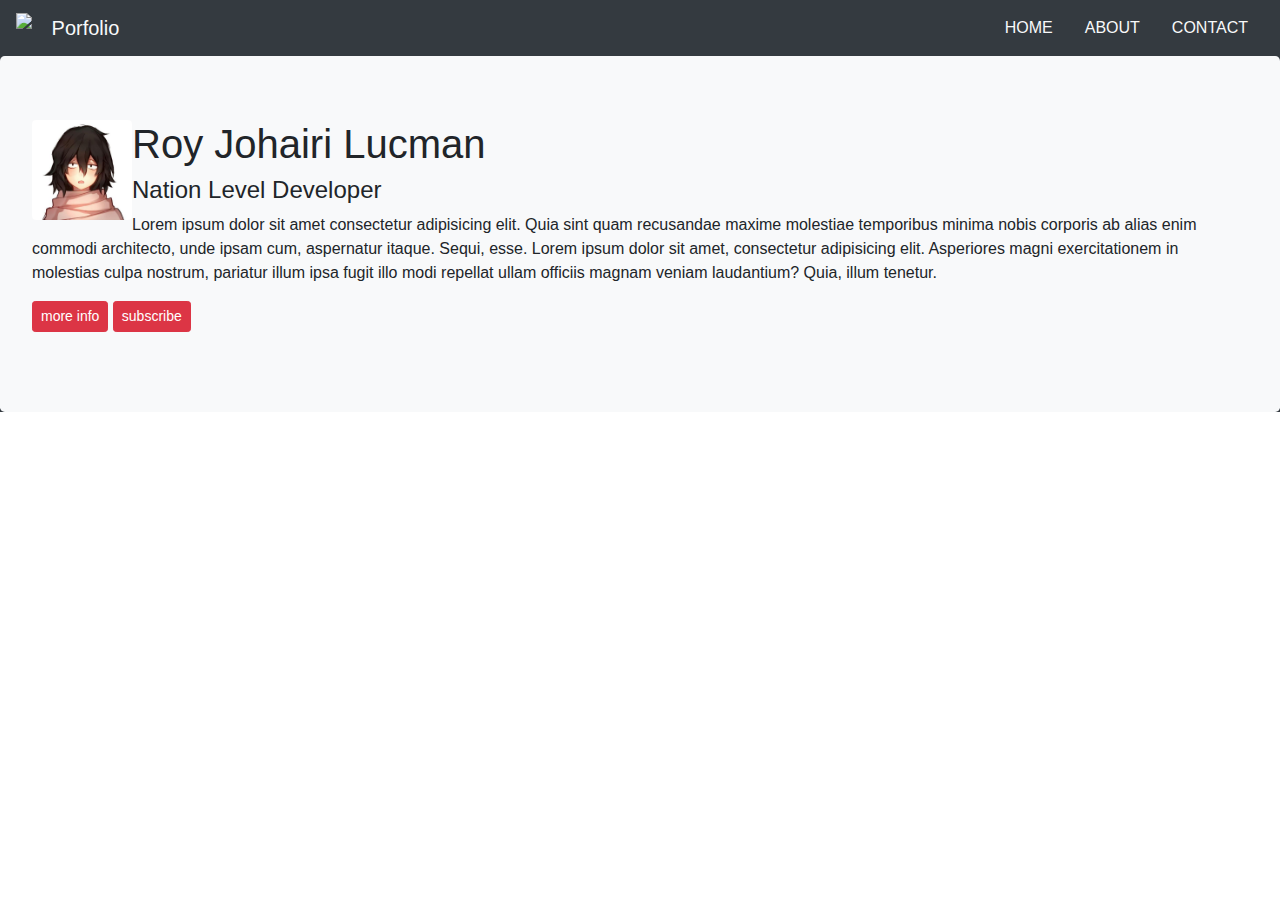
==== about.html @ 36dc96e0 "added a new page, modified styles" ====
<!DOCTYPE html>
<html lang="en">
<head>
    <meta charset="UTF-8">
    <meta name="viewport" content="width=device-width, initial-scale=1.0">
    <title>Document</title>
    <link rel="stylesheet" href="https://stackpath.bootstrapcdn.com/bootstrap/4.4.1/css/bootstrap.min.css" integrity="sha384-Vkoo8x4CGsO3+Hhxv8T/Q5PaXtkKtu6ug5TOeNV6gBiFeWPGFN9MuhOf23Q9Ifjh" crossorigin="anonymous">


</head>
<body>
    <nav nav class="navbar navbar-expand-sm navbar-dark bg-dark">
        <a href="#" class="navbar-brand ">
            <img src="images/logo.jpg" width="30" class="d-inline-block align-top"> <span class="text-light">Porfolio</span>
        </a>
        <ul class="nav ml-auto">
            <li class="nav-item"><a class="nav-link  text-light" href="index.html">HOME</a></li>
            <li class="nav-item"><a class="nav-link  text-light" href="about.html">ABOUT</a></li>
            <li class="nav-item"><a class="nav-link  text-light" href="#">CONTACT</a></li>
        </ul>
    </nav>
    <div class="carousel bg-dark">
        <div class="jumbotron bg-light">
            <img src="images/profile.jpg" height="100" width="100" class="rounded float-left" alt="profile">
            <h1>Roy Johairi Lucman</h1>
            <h4>Nation Level Developer</h4>
            <p>Lorem ipsum dolor sit amet consectetur adipisicing elit. Quia sint quam recusandae maxime molestiae temporibus minima nobis corporis ab alias enim commodi architecto, unde ipsam cum, aspernatur itaque. Sequi, esse. Lorem ipsum dolor sit amet, consectetur adipisicing elit. Asperiores magni exercitationem in molestias culpa nostrum, pariatur illum ipsa fugit illo modi repellat ullam officiis magnam veniam laudantium? Quia, illum tenetur.</p>
            <p><button type="button" class="btn btn-danger btn-sm">more info</button>    <button type="button" class="btn btn-danger btn-sm">subscribe</button> </p>            
        </div>
    </div>
</body>
</html>
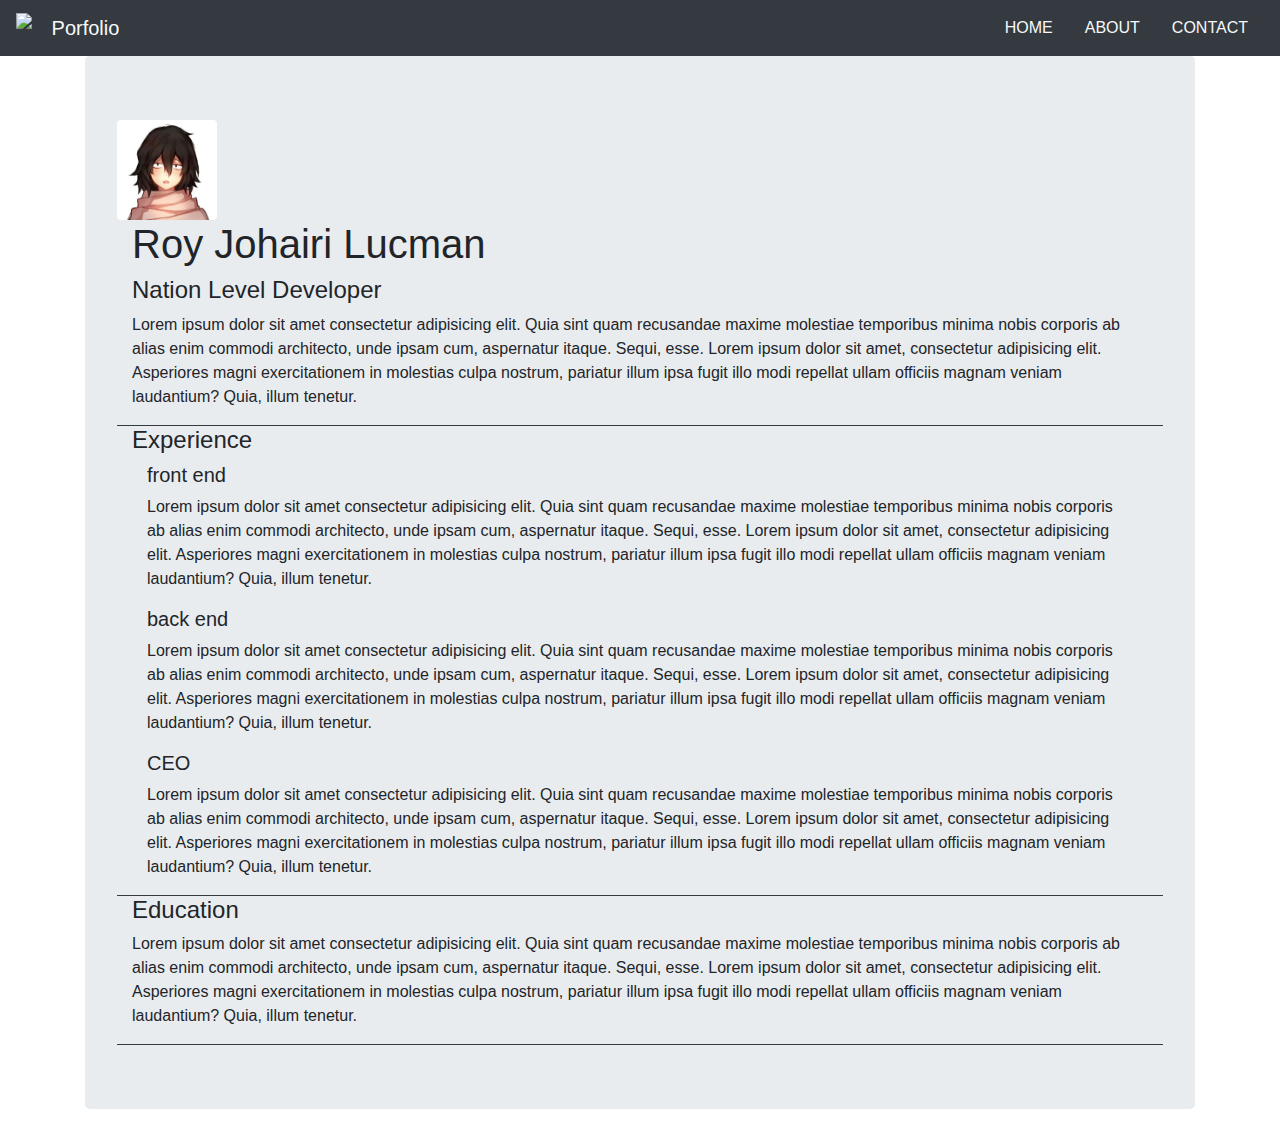
==== commit a9e45918: "added gallery page, resume page" ====
--- a/about.html
+++ b/about.html
@@ -19,14 +19,47 @@
             <li class="nav-item"><a class="nav-link  text-light" href="#">CONTACT</a></li>
         </ul>
     </nav>
-    <div class="carousel bg-dark">
-        <div class="jumbotron bg-light">
-            <img src="images/profile.jpg" height="100" width="100" class="rounded float-left" alt="profile">
-            <h1>Roy Johairi Lucman</h1>
-            <h4>Nation Level Developer</h4>
-            <p>Lorem ipsum dolor sit amet consectetur adipisicing elit. Quia sint quam recusandae maxime molestiae temporibus minima nobis corporis ab alias enim commodi architecto, unde ipsam cum, aspernatur itaque. Sequi, esse. Lorem ipsum dolor sit amet, consectetur adipisicing elit. Asperiores magni exercitationem in molestias culpa nostrum, pariatur illum ipsa fugit illo modi repellat ullam officiis magnam veniam laudantium? Quia, illum tenetur.</p>
-            <p><button type="button" class="btn btn-danger btn-sm">more info</button>    <button type="button" class="btn btn-danger btn-sm">subscribe</button> </p>            
+    <div class="container">
+        
+        <div class="jumbotron">
+            <section>
+                <img src="images/profile.jpg" height="100" width="100" class="rounded " alt="profile">
+            </section>
+            <div class="container mr-3">
+                <h1>Roy Johairi Lucman</h1>
+                
+            </div>
+            <section class="container border-bottom border-dark" >
+                <h4>Nation Level Developer</h4>
+                <p>Lorem ipsum dolor sit amet consectetur adipisicing elit. Quia sint quam recusandae maxime molestiae temporibus minima nobis corporis ab alias enim commodi architecto, unde ipsam cum, aspernatur itaque. Sequi, esse. Lorem ipsum dolor sit amet, consectetur adipisicing elit. Asperiores magni exercitationem in molestias culpa nostrum, pariatur illum ipsa fugit illo modi repellat ullam officiis magnam veniam laudantium? Quia, illum tenetur.</p>              
+            </section>
+            <section class="container border-bottom border-dark">
+                <h4>Experience</h4>
+                <div class="container">
+                    <h5>front end</h5>
+                    <p>Lorem ipsum dolor sit amet consectetur adipisicing elit. Quia sint quam recusandae maxime molestiae temporibus minima nobis corporis ab alias enim commodi architecto, unde ipsam cum, aspernatur itaque. Sequi, esse. Lorem ipsum dolor sit amet, consectetur adipisicing elit. Asperiores magni exercitationem in molestias culpa nostrum, pariatur illum ipsa fugit illo modi repellat ullam officiis magnam veniam laudantium? Quia, illum tenetur.</p>              
+                </div>
+                <div class="container">
+                    <h5>back end</h5>
+                    <p>Lorem ipsum dolor sit amet consectetur adipisicing elit. Quia sint quam recusandae maxime molestiae temporibus minima nobis corporis ab alias enim commodi architecto, unde ipsam cum, aspernatur itaque. Sequi, esse. Lorem ipsum dolor sit amet, consectetur adipisicing elit. Asperiores magni exercitationem in molestias culpa nostrum, pariatur illum ipsa fugit illo modi repellat ullam officiis magnam veniam laudantium? Quia, illum tenetur.</p>              
+                </div>
+                <div class="container">
+                    <h5>CEO</h5>
+                    <p>Lorem ipsum dolor sit amet consectetur adipisicing elit. Quia sint quam recusandae maxime molestiae temporibus minima nobis corporis ab alias enim commodi architecto, unde ipsam cum, aspernatur itaque. Sequi, esse. Lorem ipsum dolor sit amet, consectetur adipisicing elit. Asperiores magni exercitationem in molestias culpa nostrum, pariatur illum ipsa fugit illo modi repellat ullam officiis magnam veniam laudantium? Quia, illum tenetur.</p>              
+                </div>
+                
+            </section>
+            <section class="container border-bottom border-dark">
+                <h4>Education</h4>
+                <p>Lorem ipsum dolor sit amet consectetur adipisicing elit. Quia sint quam recusandae maxime molestiae temporibus minima nobis corporis ab alias enim commodi architecto, unde ipsam cum, aspernatur itaque. Sequi, esse. Lorem ipsum dolor sit amet, consectetur adipisicing elit. Asperiores magni exercitationem in molestias culpa nostrum, pariatur illum ipsa fugit illo modi repellat ullam officiis magnam veniam laudantium? Quia, illum tenetur.</p>              
+ 
+            </section>
+                
+                   
         </div>
+    
     </div>
+    
+
 </body>
 </html>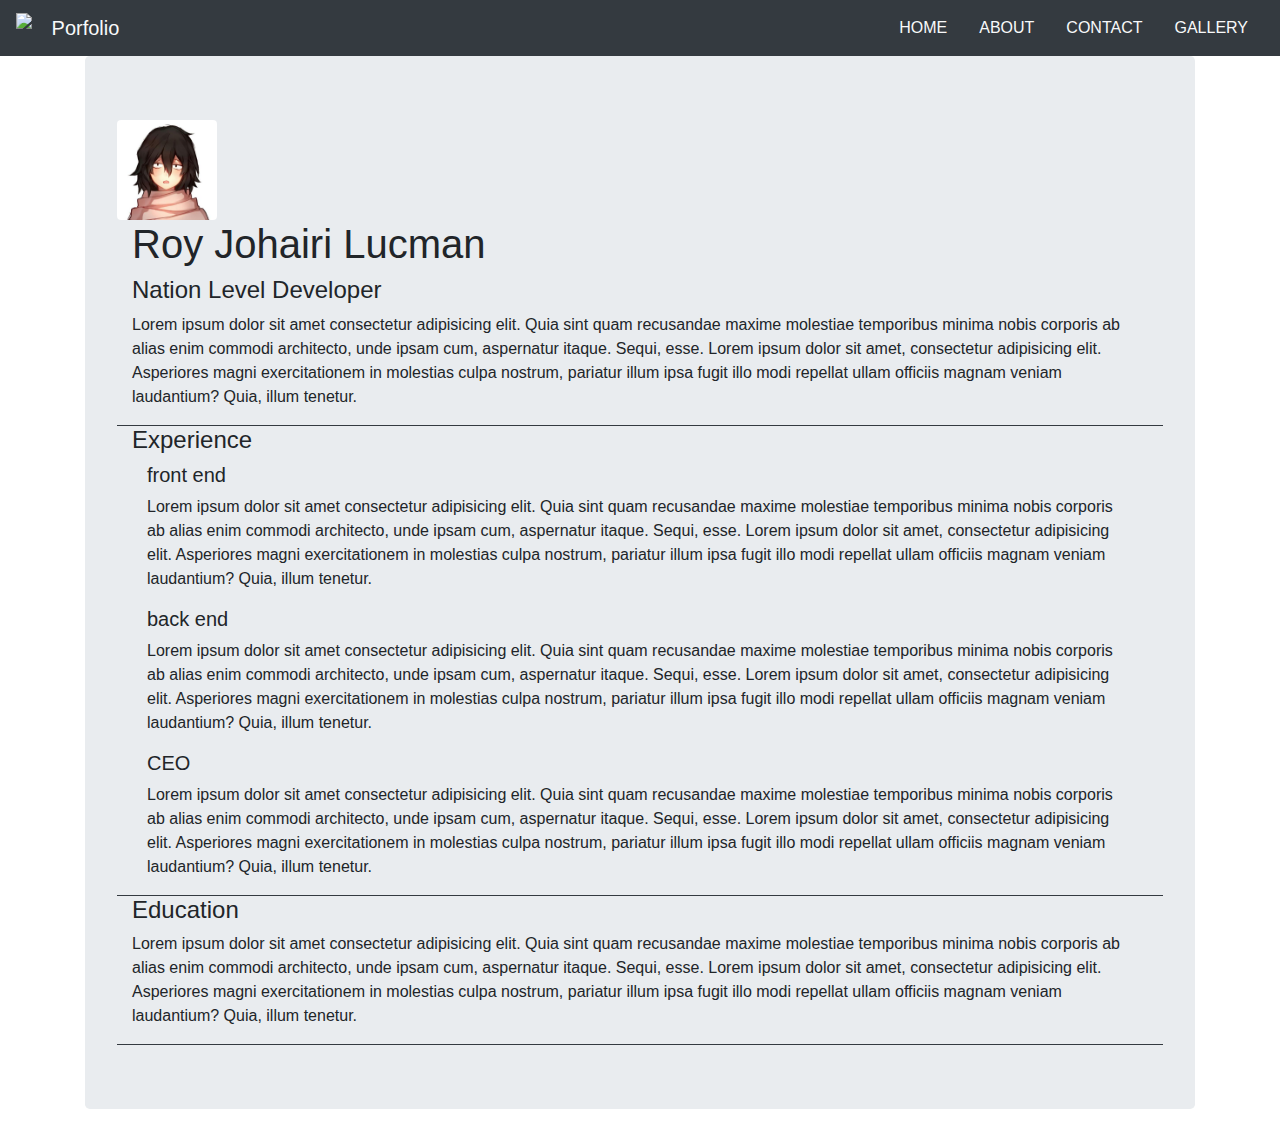
==== commit b62d4f2b: "added new page, modified old ones" ====
--- a/about.html
+++ b/about.html
@@ -3,21 +3,25 @@
 <head>
     <meta charset="UTF-8">
     <meta name="viewport" content="width=device-width, initial-scale=1.0">
-    <title>Document</title>
+    <title>About me</title>
     <link rel="stylesheet" href="https://stackpath.bootstrapcdn.com/bootstrap/4.4.1/css/bootstrap.min.css" integrity="sha384-Vkoo8x4CGsO3+Hhxv8T/Q5PaXtkKtu6ug5TOeNV6gBiFeWPGFN9MuhOf23Q9Ifjh" crossorigin="anonymous">
 
 
 </head>
 <body>
     <nav nav class="navbar navbar-expand-sm navbar-dark bg-dark">
+
         <a href="#" class="navbar-brand ">
             <img src="images/logo.jpg" width="30" class="d-inline-block align-top"> <span class="text-light">Porfolio</span>
         </a>
         <ul class="nav ml-auto">
             <li class="nav-item"><a class="nav-link  text-light" href="index.html">HOME</a></li>
             <li class="nav-item"><a class="nav-link  text-light" href="about.html">ABOUT</a></li>
-            <li class="nav-item"><a class="nav-link  text-light" href="#">CONTACT</a></li>
+            <li class="nav-item"><a class="nav-link  text-light" href="contact.html">CONTACT</a></li>
+            <li class="nav-item"><a class="nav-link  text-light" href="gallery.html">GALLERY</a></li>
         </ul>
+    
+       
     </nav>
     <div class="container">
         
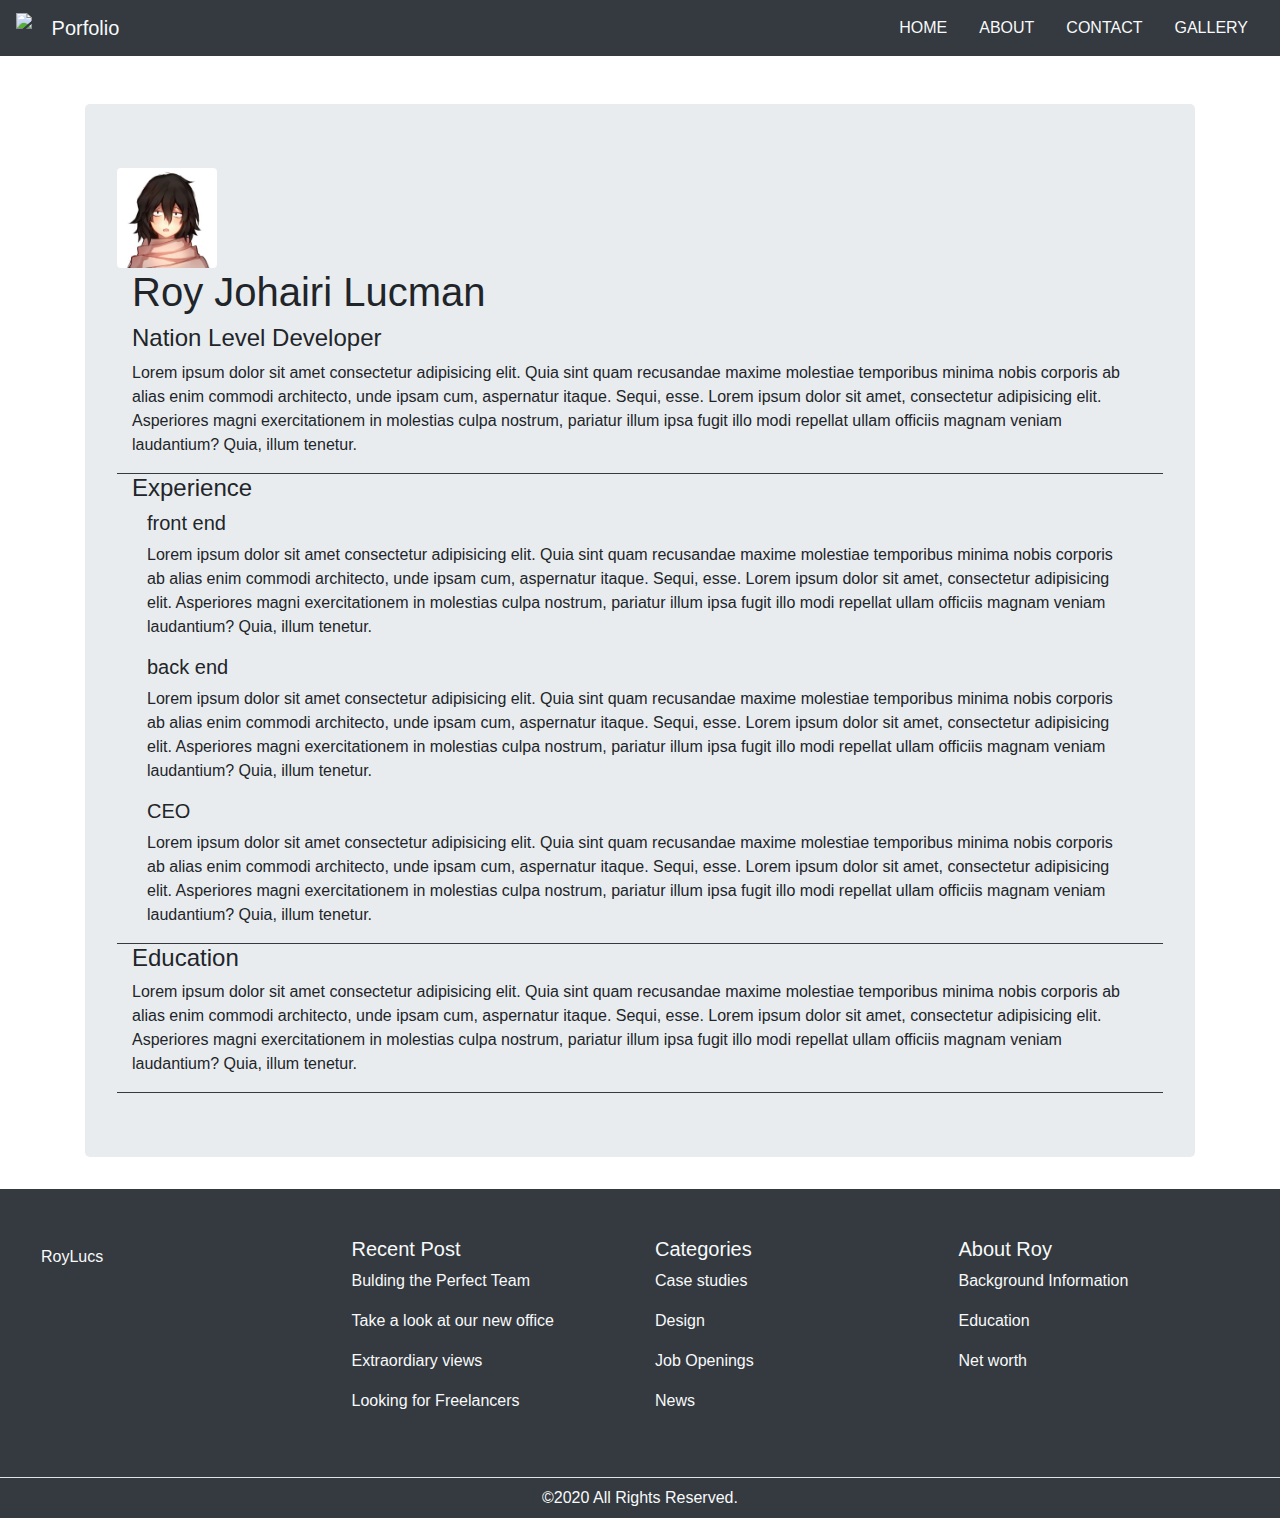
==== commit 7b79b6d2: "added footer, modified other pages" ====
--- a/about.html
+++ b/about.html
@@ -9,7 +9,7 @@
 
 </head>
 <body>
-    <nav nav class="navbar navbar-expand-sm navbar-dark bg-dark">
+    <nav nav class="navbar navbar-expand-sm navbar-dark bg-dark ">
 
         <a href="#" class="navbar-brand ">
             <img src="images/logo.jpg" width="30" class="d-inline-block align-top"> <span class="text-light">Porfolio</span>
@@ -23,7 +23,7 @@
     
        
     </nav>
-    <div class="container">
+    <div class="container mt-5">
         
         <div class="jumbotron">
             <section>
@@ -63,7 +63,43 @@
         </div>
     
     </div>
-    
+    <!--footer-->
+    <div class="container-fluid bg-dark text-light p-5">
+        <div class="row">
+            <div class="col-md-3 p-2">
+                RoyLucs
+            </div>
+            <div class="col-md-3 ">
+                <h5>Recent Post</h5>
+                <p>Bulding the Perfect Team</p>
+                <p>Take a look at our new office</p>
+                <p>Extraordiary views</p>
+                <p>Looking for Freelancers</p>
+            </div>
+            <div class="col-md-3">
+                <h5>Categories</h5>
+                <p>Case studies</p>
+                <p>Design</p>
+                <p>Job Openings</p>
+                <p>News</p>
+                
+            </div>
+            <div class="col-md-3">
+                <h5>About Roy</h5>
+                <p>Background Information</p>
+                <p>Education</p>
+                <p>Net worth  </p>
+            </div>
+        </div>
+    </div>
+
+    <div class="container-fluid text-center bg-dark border-top">
+        <div class="row ">
+            <div class="col-md-4"></div>
+            <div class="col-md-4 p-2 text-light">&copy;2020 All Rights Reserved.</div>
+            <div class="col-md-4"></div>
+        </div>
+    </div>
 
 </body>
 </html>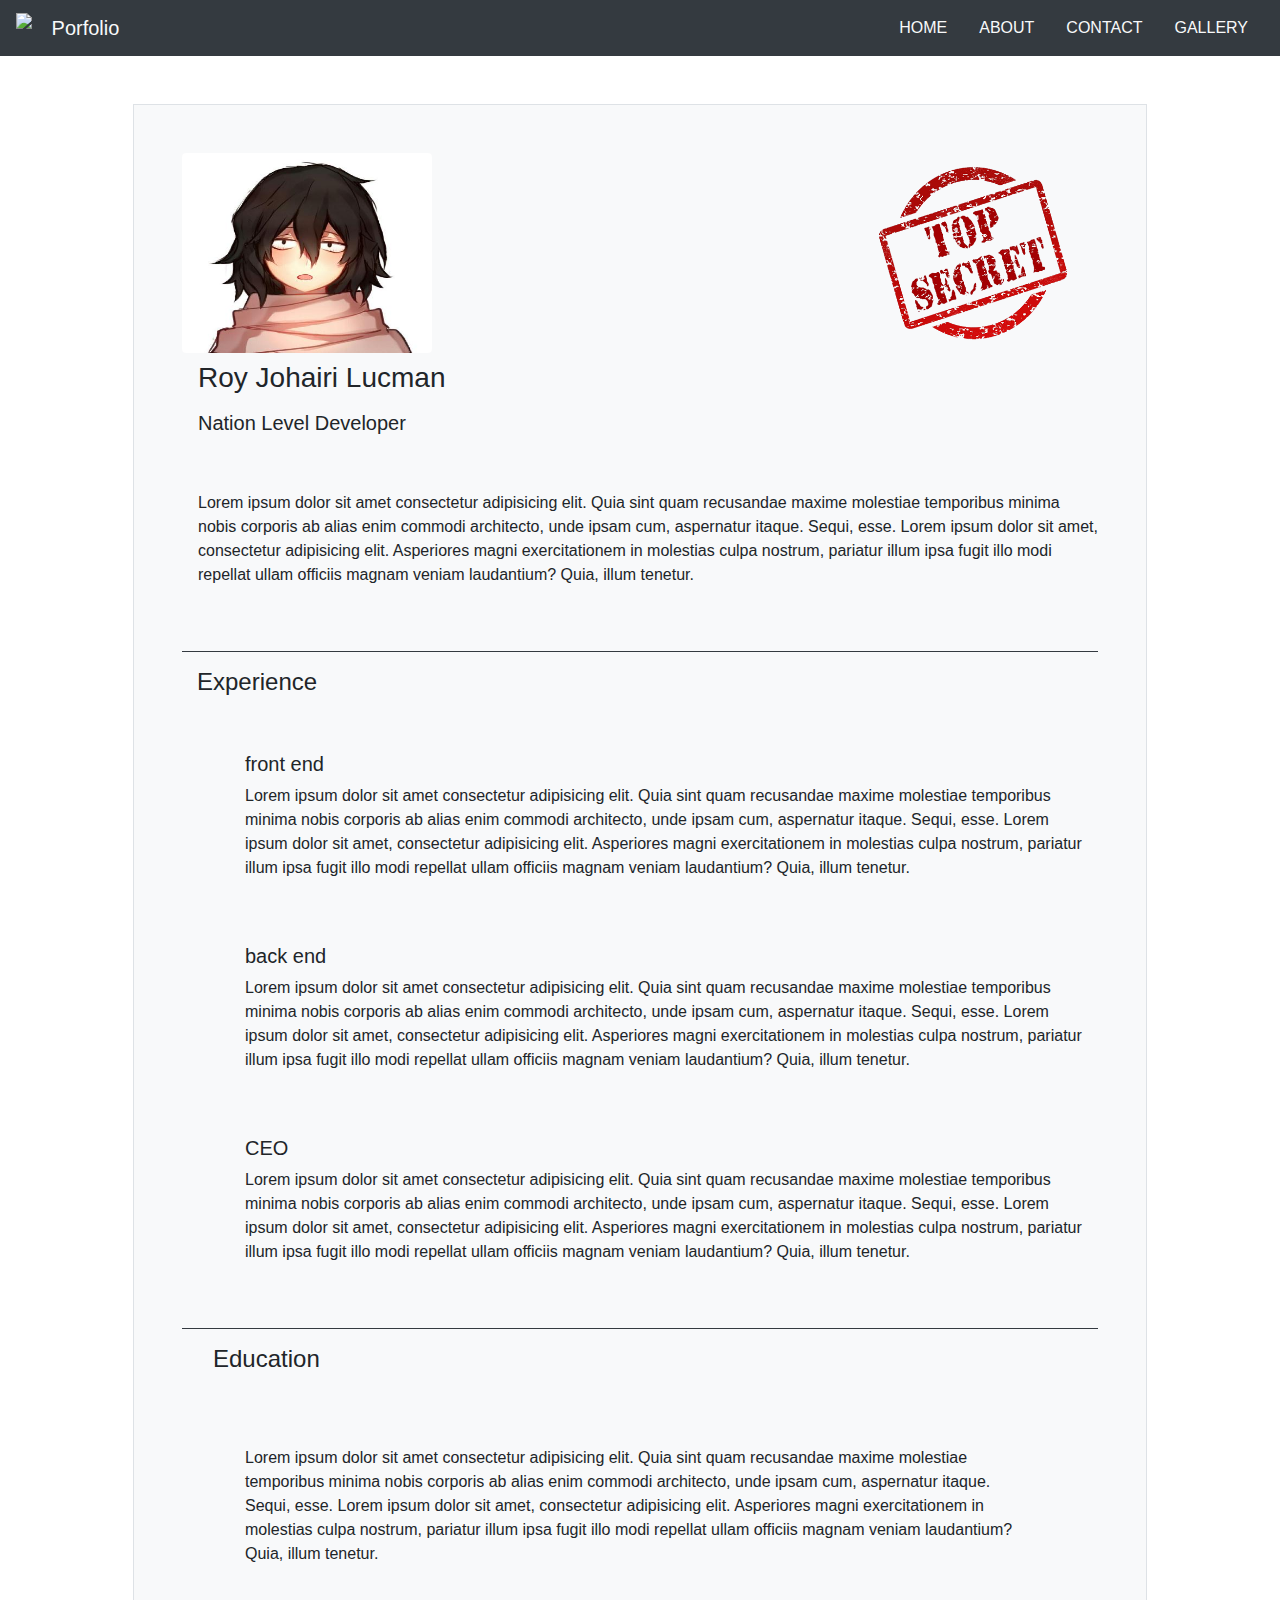
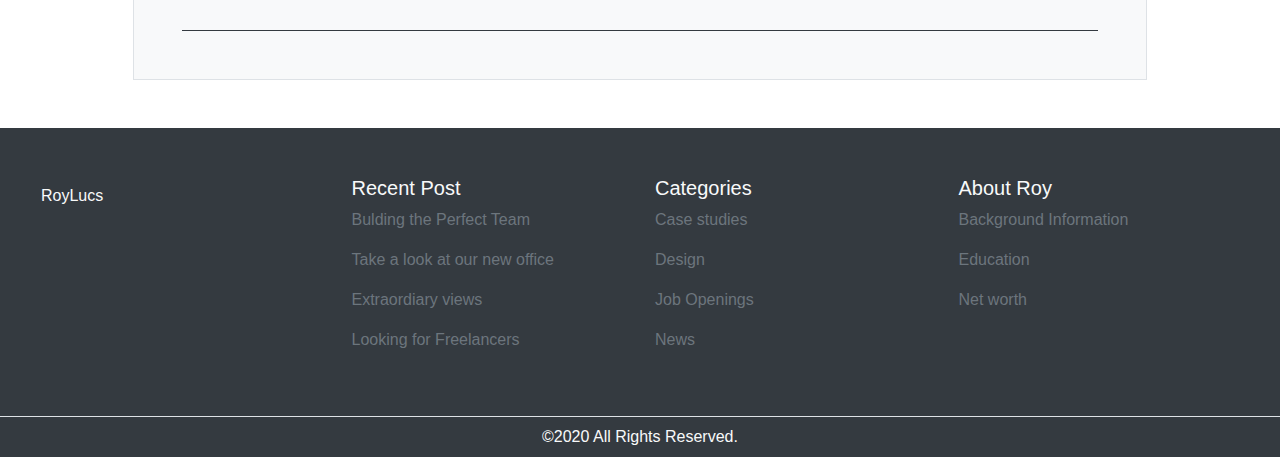
==== commit 4dd48810: "made modifications the pages" ====
--- a/about.html
+++ b/about.html
@@ -25,37 +25,34 @@
     </nav>
     <div class="container mt-5">
         
-        <div class="jumbotron">
-            <section>
-                <img src="images/profile.jpg" height="100" width="100" class="rounded " alt="profile">
-            </section>
-            <div class="container mr-3">
-                <h1>Roy Johairi Lucman</h1>
+        <div class="border bg-light m-5 p-5">
+            <section class=" border-bottom border-dark" >
+                <img class="float-right"src="images/topsec.png " height="200" width="250" class="rounded " alt="profile">
+                <img src="images/profile.jpg" height="200" width="250" class="rounded " alt="profile">
+                <h3 class="pb-2 pl-3 pt-2">Roy Johairi Lucman</h3>
+                <h5 class="pb-5 pl-3">Nation Level Developer</h5>
+                <p class="pb-5 pl-3">Lorem ipsum dolor sit amet consectetur adipisicing elit. Quia sint quam recusandae maxime molestiae temporibus minima nobis corporis ab alias enim commodi architecto, unde ipsam cum, aspernatur itaque. Sequi, esse. Lorem ipsum dolor sit amet, consectetur adipisicing elit. Asperiores magni exercitationem in molestias culpa nostrum, pariatur illum ipsa fugit illo modi repellat ullam officiis magnam veniam laudantium? Quia, illum tenetur.</p>              
                 
-            </div>
-            <section class="container border-bottom border-dark" >
-                <h4>Nation Level Developer</h4>
-                <p>Lorem ipsum dolor sit amet consectetur adipisicing elit. Quia sint quam recusandae maxime molestiae temporibus minima nobis corporis ab alias enim commodi architecto, unde ipsam cum, aspernatur itaque. Sequi, esse. Lorem ipsum dolor sit amet, consectetur adipisicing elit. Asperiores magni exercitationem in molestias culpa nostrum, pariatur illum ipsa fugit illo modi repellat ullam officiis magnam veniam laudantium? Quia, illum tenetur.</p>              
             </section>
             <section class="container border-bottom border-dark">
-                <h4>Experience</h4>
-                <div class="container">
+                <h4 class="pt-3">Experience</h4>
+                <div class="pl-5 pt-5 pb-5">
                     <h5>front end</h5>
                     <p>Lorem ipsum dolor sit amet consectetur adipisicing elit. Quia sint quam recusandae maxime molestiae temporibus minima nobis corporis ab alias enim commodi architecto, unde ipsam cum, aspernatur itaque. Sequi, esse. Lorem ipsum dolor sit amet, consectetur adipisicing elit. Asperiores magni exercitationem in molestias culpa nostrum, pariatur illum ipsa fugit illo modi repellat ullam officiis magnam veniam laudantium? Quia, illum tenetur.</p>              
                 </div>
-                <div class="container">
+                <div class="pl-5 pb-5">
                     <h5>back end</h5>
                     <p>Lorem ipsum dolor sit amet consectetur adipisicing elit. Quia sint quam recusandae maxime molestiae temporibus minima nobis corporis ab alias enim commodi architecto, unde ipsam cum, aspernatur itaque. Sequi, esse. Lorem ipsum dolor sit amet, consectetur adipisicing elit. Asperiores magni exercitationem in molestias culpa nostrum, pariatur illum ipsa fugit illo modi repellat ullam officiis magnam veniam laudantium? Quia, illum tenetur.</p>              
                 </div>
-                <div class="container">
+                <div class="pl-5 pb-5">
                     <h5>CEO</h5>
                     <p>Lorem ipsum dolor sit amet consectetur adipisicing elit. Quia sint quam recusandae maxime molestiae temporibus minima nobis corporis ab alias enim commodi architecto, unde ipsam cum, aspernatur itaque. Sequi, esse. Lorem ipsum dolor sit amet, consectetur adipisicing elit. Asperiores magni exercitationem in molestias culpa nostrum, pariatur illum ipsa fugit illo modi repellat ullam officiis magnam veniam laudantium? Quia, illum tenetur.</p>              
                 </div>
                 
             </section>
             <section class="container border-bottom border-dark">
-                <h4>Education</h4>
-                <p>Lorem ipsum dolor sit amet consectetur adipisicing elit. Quia sint quam recusandae maxime molestiae temporibus minima nobis corporis ab alias enim commodi architecto, unde ipsam cum, aspernatur itaque. Sequi, esse. Lorem ipsum dolor sit amet, consectetur adipisicing elit. Asperiores magni exercitationem in molestias culpa nostrum, pariatur illum ipsa fugit illo modi repellat ullam officiis magnam veniam laudantium? Quia, illum tenetur.</p>              
+                <h4 class="p-3">Education</h4>
+                <p class="p-5">Lorem ipsum dolor sit amet consectetur adipisicing elit. Quia sint quam recusandae maxime molestiae temporibus minima nobis corporis ab alias enim commodi architecto, unde ipsam cum, aspernatur itaque. Sequi, esse. Lorem ipsum dolor sit amet, consectetur adipisicing elit. Asperiores magni exercitationem in molestias culpa nostrum, pariatur illum ipsa fugit illo modi repellat ullam officiis magnam veniam laudantium? Quia, illum tenetur.</p>              
  
             </section>
                 
@@ -71,24 +68,24 @@
             </div>
             <div class="col-md-3 ">
                 <h5>Recent Post</h5>
-                <p>Bulding the Perfect Team</p>
-                <p>Take a look at our new office</p>
-                <p>Extraordiary views</p>
-                <p>Looking for Freelancers</p>
+                <p class="text-secondary">Bulding the Perfect Team</p>
+                <p class="text-secondary">Take a look at our new office</p>
+                <p class="text-secondary">Extraordiary views</p>
+                <p class="text-secondary">Looking for Freelancers</p>
             </div>
             <div class="col-md-3">
                 <h5>Categories</h5>
-                <p>Case studies</p>
-                <p>Design</p>
-                <p>Job Openings</p>
-                <p>News</p>
+                <p class="text-secondary">Case studies</p>
+                <p class="text-secondary">Design</p>
+                <p class="text-secondary">Job Openings</p>
+                <p class="text-secondary">News</p>
                 
             </div>
             <div class="col-md-3">
                 <h5>About Roy</h5>
-                <p>Background Information</p>
-                <p>Education</p>
-                <p>Net worth  </p>
+                <p class="text-secondary">Background Information</p>
+                <p class="text-secondary">Education</p>
+                <p class="text-secondary">Net worth  </p>
             </div>
         </div>
     </div>
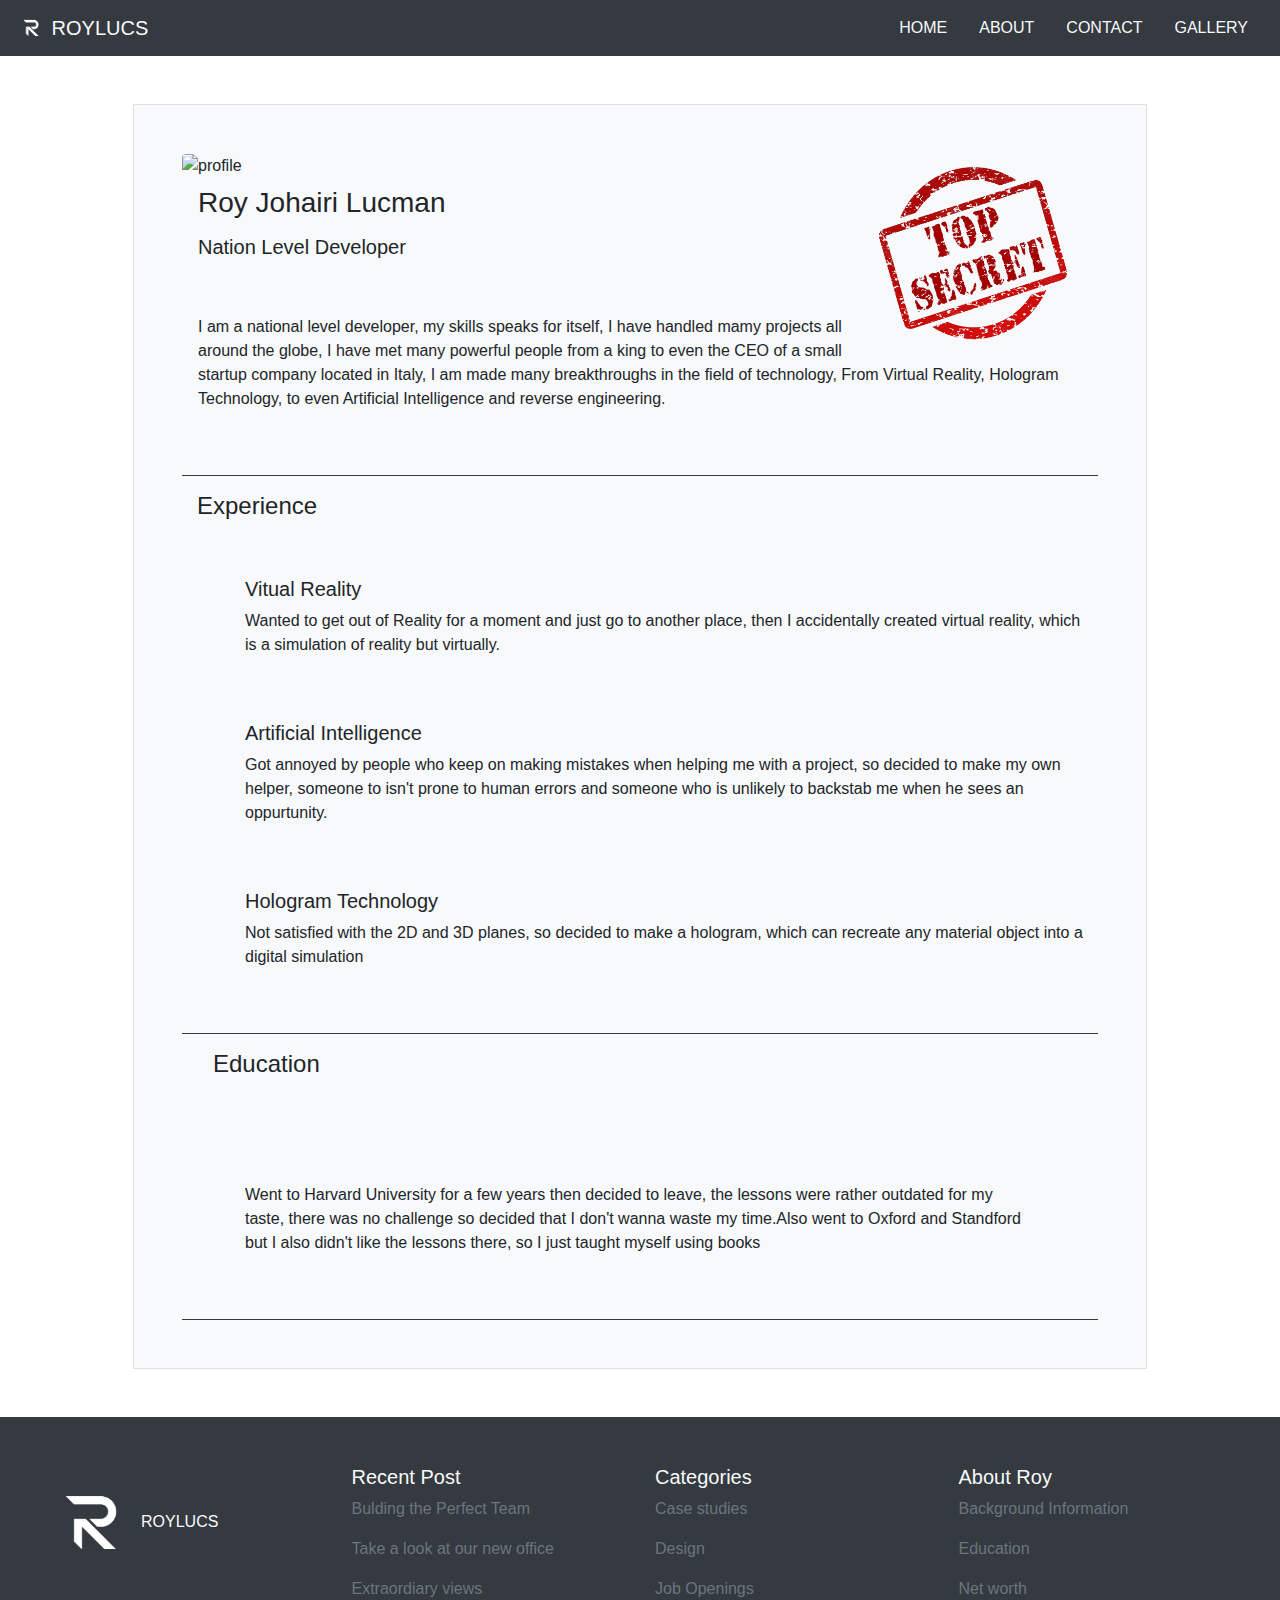
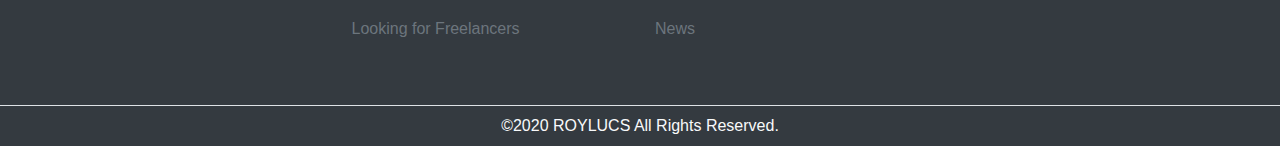
==== commit e32ee03b: "changed the logo" ====
--- a/about.html
+++ b/about.html
@@ -12,7 +12,7 @@
     <nav nav class="navbar navbar-expand-sm navbar-dark bg-dark ">
 
         <a href="#" class="navbar-brand ">
-            <img src="images/logo.jpg" width="30" class="d-inline-block align-top"> <span class="text-light">Porfolio</span>
+            <img src="images/r.png" width="30" class="d-inline-block align-top"> <span class="text-light">ROYLUCS</span>
         </a>
         <ul class="nav ml-auto">
             <li class="nav-item"><a class="nav-link  text-light" href="index.html">HOME</a></li>
@@ -28,31 +28,33 @@
         <div class="border bg-light m-5 p-5">
             <section class=" border-bottom border-dark" >
                 <img class="float-right"src="images/topsec.png " height="200" width="250" class="rounded " alt="profile">
-                <img src="images/profile.jpg" height="200" width="250" class="rounded " alt="profile">
+                <img src="images/RJAY.png" height="200" width="220" class="rounded " alt="profile">
                 <h3 class="pb-2 pl-3 pt-2">Roy Johairi Lucman</h3>
                 <h5 class="pb-5 pl-3">Nation Level Developer</h5>
-                <p class="pb-5 pl-3">Lorem ipsum dolor sit amet consectetur adipisicing elit. Quia sint quam recusandae maxime molestiae temporibus minima nobis corporis ab alias enim commodi architecto, unde ipsam cum, aspernatur itaque. Sequi, esse. Lorem ipsum dolor sit amet, consectetur adipisicing elit. Asperiores magni exercitationem in molestias culpa nostrum, pariatur illum ipsa fugit illo modi repellat ullam officiis magnam veniam laudantium? Quia, illum tenetur.</p>              
+                <p class="pb-5 pl-3">I am a national level developer, my skills speaks for itself, I have handled mamy projects all around the globe, I have met many powerful people from a king to even the CEO of a small startup company located in Italy, I am made many breakthroughs in the field of technology, From Virtual Reality, Hologram Technology, to even Artificial Intelligence and reverse engineering.</p>              
                 
             </section>
             <section class="container border-bottom border-dark">
                 <h4 class="pt-3">Experience</h4>
                 <div class="pl-5 pt-5 pb-5">
-                    <h5>front end</h5>
-                    <p>Lorem ipsum dolor sit amet consectetur adipisicing elit. Quia sint quam recusandae maxime molestiae temporibus minima nobis corporis ab alias enim commodi architecto, unde ipsam cum, aspernatur itaque. Sequi, esse. Lorem ipsum dolor sit amet, consectetur adipisicing elit. Asperiores magni exercitationem in molestias culpa nostrum, pariatur illum ipsa fugit illo modi repellat ullam officiis magnam veniam laudantium? Quia, illum tenetur.</p>              
+                    <h5>Vitual Reality</h5>
+                    <p>Wanted to get out of Reality for a moment and just go to another place, then I accidentally created virtual reality, which is a simulation of reality but virtually.</p>              
                 </div>
                 <div class="pl-5 pb-5">
-                    <h5>back end</h5>
-                    <p>Lorem ipsum dolor sit amet consectetur adipisicing elit. Quia sint quam recusandae maxime molestiae temporibus minima nobis corporis ab alias enim commodi architecto, unde ipsam cum, aspernatur itaque. Sequi, esse. Lorem ipsum dolor sit amet, consectetur adipisicing elit. Asperiores magni exercitationem in molestias culpa nostrum, pariatur illum ipsa fugit illo modi repellat ullam officiis magnam veniam laudantium? Quia, illum tenetur.</p>              
+                    <h5>Artificial Intelligence</h5>
+                    <p>Got annoyed by people who keep on making mistakes when helping me with a project, so decided to make my own helper, someone to isn't prone to human errors and someone who is unlikely to backstab me when he sees an oppurtunity.</p>              
                 </div>
                 <div class="pl-5 pb-5">
-                    <h5>CEO</h5>
-                    <p>Lorem ipsum dolor sit amet consectetur adipisicing elit. Quia sint quam recusandae maxime molestiae temporibus minima nobis corporis ab alias enim commodi architecto, unde ipsam cum, aspernatur itaque. Sequi, esse. Lorem ipsum dolor sit amet, consectetur adipisicing elit. Asperiores magni exercitationem in molestias culpa nostrum, pariatur illum ipsa fugit illo modi repellat ullam officiis magnam veniam laudantium? Quia, illum tenetur.</p>              
+                    <h5>Hologram Technology</h5>
+                    <p>Not satisfied with the 2D and 3D planes, so decided to make a hologram, which can recreate any material object into a digital simulation</p>              
                 </div>
                 
             </section>
             <section class="container border-bottom border-dark">
                 <h4 class="p-3">Education</h4>
-                <p class="p-5">Lorem ipsum dolor sit amet consectetur adipisicing elit. Quia sint quam recusandae maxime molestiae temporibus minima nobis corporis ab alias enim commodi architecto, unde ipsam cum, aspernatur itaque. Sequi, esse. Lorem ipsum dolor sit amet, consectetur adipisicing elit. Asperiores magni exercitationem in molestias culpa nostrum, pariatur illum ipsa fugit illo modi repellat ullam officiis magnam veniam laudantium? Quia, illum tenetur.</p>              
+                <img class="p-3" src="images/harva.png" height="200" widht="200"alt="">
+                
+                <p class="p-5">Went to Harvard University for a few years then decided to leave, the lessons were rather outdated for my taste, there was no challenge so decided that I don't wanna waste my time.Also went to Oxford and Standford but I also didn't like the lessons there, so I just taught myself using books</p>              
  
             </section>
                 
@@ -64,7 +66,7 @@
     <div class="container-fluid bg-dark text-light p-5">
         <div class="row">
             <div class="col-md-3 p-2">
-                RoyLucs
+                <img src="images/r.png" width="100" height="100">ROYLUCS
             </div>
             <div class="col-md-3 ">
                 <h5>Recent Post</h5>
@@ -93,7 +95,7 @@
     <div class="container-fluid text-center bg-dark border-top">
         <div class="row ">
             <div class="col-md-4"></div>
-            <div class="col-md-4 p-2 text-light">&copy;2020 All Rights Reserved.</div>
+            <div class="col-md-4 p-2 text-light">&copy;2020 ROYLUCS All Rights Reserved.</div>
             <div class="col-md-4"></div>
         </div>
     </div>
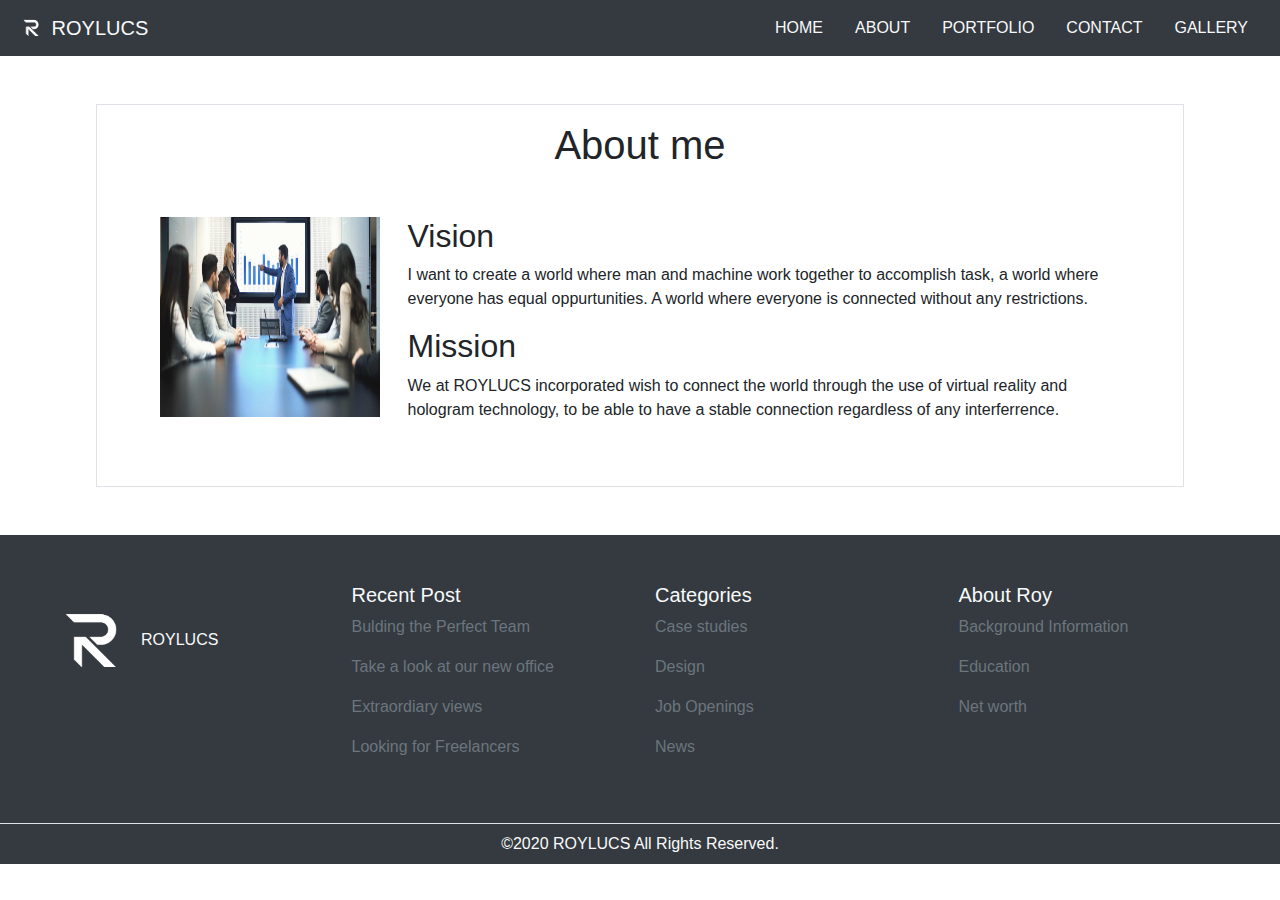
==== commit 351a2aa6: "added a new page, modified old ones" ====
--- a/about.html
+++ b/about.html
@@ -5,62 +5,38 @@
     <meta name="viewport" content="width=device-width, initial-scale=1.0">
     <title>About me</title>
     <link rel="stylesheet" href="https://stackpath.bootstrapcdn.com/bootstrap/4.4.1/css/bootstrap.min.css" integrity="sha384-Vkoo8x4CGsO3+Hhxv8T/Q5PaXtkKtu6ug5TOeNV6gBiFeWPGFN9MuhOf23Q9Ifjh" crossorigin="anonymous">
-
-
 </head>
 <body>
-    <nav nav class="navbar navbar-expand-sm navbar-dark bg-dark ">
-
+     <!--Navigation-->
+     <nav nav class="navbar navbar-expand-sm navbar-dark bg-dark">
         <a href="#" class="navbar-brand ">
             <img src="images/r.png" width="30" class="d-inline-block align-top"> <span class="text-light">ROYLUCS</span>
         </a>
         <ul class="nav ml-auto">
             <li class="nav-item"><a class="nav-link  text-light" href="index.html">HOME</a></li>
             <li class="nav-item"><a class="nav-link  text-light" href="about.html">ABOUT</a></li>
+            <li class="nav-item"><a class="nav-link  text-light" href="portfolio.html">PORTFOLIO</a></li>
             <li class="nav-item"><a class="nav-link  text-light" href="contact.html">CONTACT</a></li>
             <li class="nav-item"><a class="nav-link  text-light" href="gallery.html">GALLERY</a></li>
         </ul>
-    
-       
     </nav>
-    <div class="container mt-5">
-        
-        <div class="border bg-light m-5 p-5">
-            <section class=" border-bottom border-dark" >
-                <img class="float-right"src="images/topsec.png " height="200" width="250" class="rounded " alt="profile">
-                <img src="images/RJAY.png" height="200" width="220" class="rounded " alt="profile">
-                <h3 class="pb-2 pl-3 pt-2">Roy Johairi Lucman</h3>
-                <h5 class="pb-5 pl-3">Nation Level Developer</h5>
-                <p class="pb-5 pl-3">I am a national level developer, my skills speaks for itself, I have handled mamy projects all around the globe, I have met many powerful people from a king to even the CEO of a small startup company located in Italy, I am made many breakthroughs in the field of technology, From Virtual Reality, Hologram Technology, to even Artificial Intelligence and reverse engineering.</p>              
-                
-            </section>
-            <section class="container border-bottom border-dark">
-                <h4 class="pt-3">Experience</h4>
-                <div class="pl-5 pt-5 pb-5">
-                    <h5>Vitual Reality</h5>
-                    <p>Wanted to get out of Reality for a moment and just go to another place, then I accidentally created virtual reality, which is a simulation of reality but virtually.</p>              
+    <div class="justify-content-center  m-5">
+        <div class="border border-black m-5">
+            <h1 class="text-center m-3">About me</h1>
+            <div class="row m-5">
+                <div class="col-sm-3">
+                    <img src="images/m.jpg" height="200" width="220" class="" alt="profile">
                 </div>
-                <div class="pl-5 pb-5">
-                    <h5>Artificial Intelligence</h5>
-                    <p>Got annoyed by people who keep on making mistakes when helping me with a project, so decided to make my own helper, someone to isn't prone to human errors and someone who is unlikely to backstab me when he sees an oppurtunity.</p>              
+                <div class="col-sm-9">
+                    <h2 class="mr-5">Vision</h2>
+                    <p>I want to create a world where man and machine work together to accomplish task, a world where everyone has equal oppurtunities. A world where everyone is connected without any restrictions.</p>
+                    <h2 class="mr-5">Mission</h2>
+                    <p>We at ROYLUCS incorporated wish to connect the world through the use of virtual reality and hologram technology, to be able to have a stable connection regardless of any interferrence.</p>
+
                 </div>
-                <div class="pl-5 pb-5">
-                    <h5>Hologram Technology</h5>
-                    <p>Not satisfied with the 2D and 3D planes, so decided to make a hologram, which can recreate any material object into a digital simulation</p>              
-                </div>
-                
-            </section>
-            <section class="container border-bottom border-dark">
-                <h4 class="p-3">Education</h4>
-                <img class="p-3" src="images/harva.png" height="200" widht="200"alt="">
-                
-                <p class="p-5">Went to Harvard University for a few years then decided to leave, the lessons were rather outdated for my taste, there was no challenge so decided that I don't wanna waste my time.Also went to Oxford and Standford but I also didn't like the lessons there, so I just taught myself using books</p>              
- 
-            </section>
-                
-                   
+            </div>
+            
         </div>
-    
     </div>
     <!--footer-->
     <div class="container-fluid bg-dark text-light p-5">
@@ -99,6 +75,5 @@
             <div class="col-md-4"></div>
         </div>
     </div>
-
 </body>
-</html>+</html>
